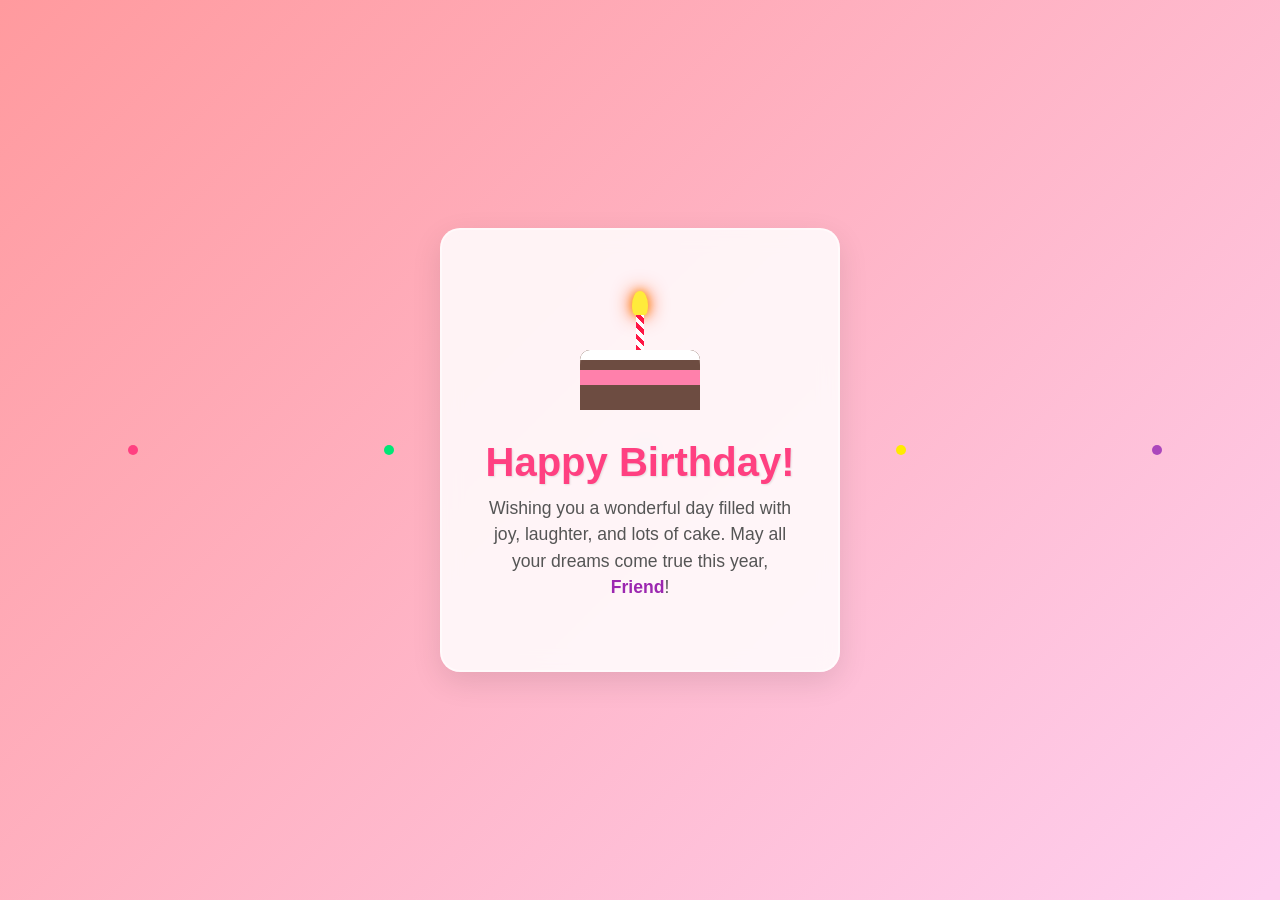
==== index.html @ 46f2a2b0 "save file" ====
<!DOCTYPE html>
<html lang="en">
<head>
    <meta charset="UTF-8">
    <meta name="viewport" content="width=device-width, initial-scale=1.0">
    <title>Happy Birthday!</title>
    <style>
        /* Reset and Base Styles */
        * {
            margin: 0;
            padding: 0;
            box-sizing: border-box;
        }

        body {
            min-height: 100vh;
            display: flex;
            justify-content: center;
            align-items: center;
            background: linear-gradient(135deg, #ff9a9e 0%, #fecfef 99%, #fecfef 100%);
            font-family: 'Segoe UI', Tahoma, Geneva, Verdana, sans-serif;
            overflow: hidden;
        }

        /* Card Container */
        .card {
            background: rgba(255, 255, 255, 0.85);
            padding: 40px;
            border-radius: 20px;
            box-shadow: 0 10px 30px rgba(0, 0, 0, 0.1);
            text-align: center;
            backdrop-filter: blur(10px);
            border: 2px solid rgba(255, 255, 255, 0.5);
            max-width: 400px;
            width: 90%;
            animation: popIn 1s ease-out;
        }

        /* Typography */
        h1 {
            color: #ff4081;
            font-size: 2.5rem;
            margin-bottom: 10px;
            text-shadow: 1px 1px 2px rgba(0,0,0,0.1);
            animation: floatText 3s ease-in-out infinite;
        }

        p {
            color: #555;
            font-size: 1.1rem;
            line-height: 1.5;
            margin-bottom: 30px;
        }

        .name {
            font-weight: bold;
            color: #9c27b0;
        }

        /* Cake Graphics (Pure CSS) */
        .cake-container {
            position: relative;
            width: 150px;
            height: 150px;
            margin: 0 auto 20px auto;
        }

        .cake {
            position: absolute;
            bottom: 10px;
            left: 50%;
            transform: translateX(-50%);
            width: 120px;
            height: 60px;
            background: #6d4c41;
            border-radius: 10px 10px 0 0;
            box-shadow: inset 0 5px 0 #8d6e63;
        }

        .cake::before {
            content: '';
            position: absolute;
            top: 20px;
            left: 0;
            width: 120px;
            height: 15px;
            background: #ff80ab;
        }

        .cake::after {
            content: '';
            position: absolute;
            top: 0;
            left: 0;
            width: 120px;
            height: 10px;
            background: #fff;
            border-radius: 10px 10px 0 0;
        }

        /* Candle */
        .candle {
            position: absolute;
            bottom: 70px;
            left: 50%;
            transform: translateX(-50%);
            width: 8px;
            height: 35px;
            background: linear-gradient(to right, #e0e0e0, #f5f5f5);
            border-radius: 2px;
        }

        .candle::before {
            content: '';
            position: absolute;
            top: 0;
            left: 0;
            width: 100%;
            height: 100%;
            background: repeating-linear-gradient(45deg, #ff1744, #ff1744 4px, #fff 4px, #fff 8px);
        }

        /* Flame Animation */
        .flame {
            position: absolute;
            bottom: 105px;
            left: 50%;
            transform: translateX(-50%);
            width: 16px;
            height: 24px;
            background: #ffeb3b;
            border-radius: 50% 50% 20% 20% / 60% 60% 40% 40%;
            box-shadow: 0 0 10px #ff9100, 0 0 20px #ff3d00;
            animation: flicker 0.6s ease-in-out infinite alternate;
            transform-origin: bottom center;
        }

        /* Confetti Elements */
        .confetti {
            position: absolute;
            width: 10px;
            height: 10px;
            border-radius: 50%;
            animation: fall infinite linear;
        }

        /* Animations */
        @keyframes popIn {
            0% { transform: scale(0.8); opacity: 0; }
            100% { transform: scale(1); opacity: 1; }
        }

        @keyframes flicker {
            0% { transform: translateX(-50%) scale(1) rotate(-2deg); opacity: 0.9; }
            100% { transform: translateX(-50%) scale(1.1) rotate(2deg); opacity: 1; }
        }

        @keyframes floatText {
            0%, 100% { transform: translateY(0); }
            50% { transform: translateY(-8px); }
        }

        @keyframes fall {
            0% { transform: translateY(-10vh) rotate(0deg); opacity: 1; }
            100% { transform: translateY(110vh) rotate(360deg); opacity: 0; }
        }
    </style>
</head>
<body>

    <!-- Confetti Background Elements -->
    <div class="confetti" style="left: 10%; background: #ff4081; animation-duration: 4s; animation-delay: 0s;"></div>
    <div class="confetti" style="left: 30%; background: #00e676; animation-duration: 5s; animation-delay: 1s;"></div>
    <div class="confetti" style="left: 50%; background: #29b6f6; animation-duration: 3s; animation-delay: 0.5s;"></div>
    <div class="confetti" style="left: 70%; background: #ffea00; animation-duration: 6s; animation-delay: 2s;"></div>
    <div class="confetti" style="left: 90%; background: #ab47bc; animation-duration: 4.5s; animation-delay: 1.5s;"></div>

    <!-- Main Birthday Card -->
    <div class="card">
        <div class="cake-container">
            <div class="flame"></div>
            <div class="candle"></div>
            <div class="cake"></div>
        </div>
        <h1>Happy Birthday!</h1>
        <p>Wishing you a wonderful day filled with joy, laughter, and lots of cake. May all your dreams come true this year, <span class="name">Friend</span>!</p>
    </div>

</body>
</html>
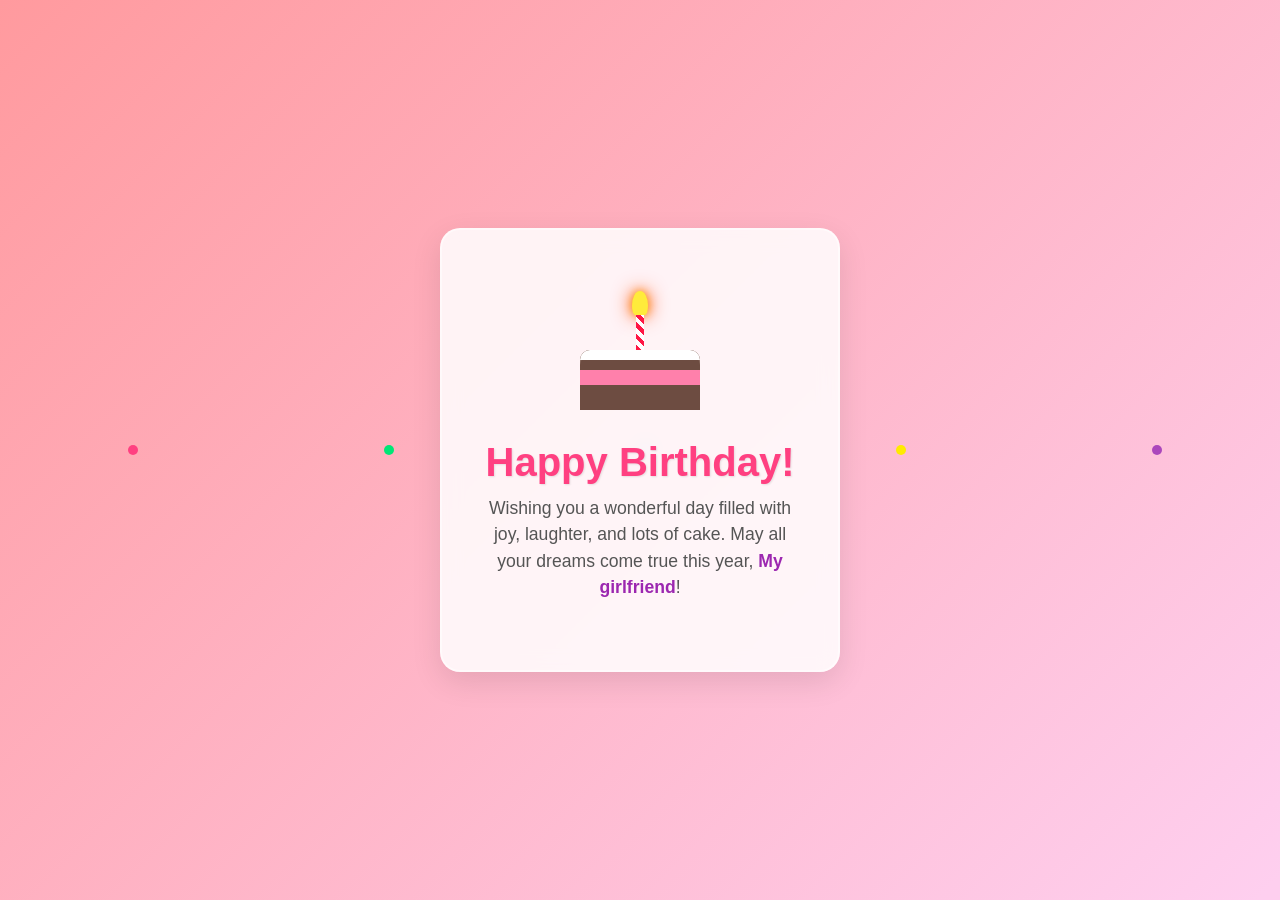
==== commit a8f91953: "changed text" ====
--- a/index.html
+++ b/index.html
@@ -183,7 +183,7 @@
             <div class="cake"></div>
         </div>
         <h1>Happy Birthday!</h1>
-        <p>Wishing you a wonderful day filled with joy, laughter, and lots of cake. May all your dreams come true this year, <span class="name">Friend</span>!</p>
+        <p>Wishing you a wonderful day filled with joy, laughter, and lots of cake. May all your dreams come true this year, <span class="name">My girlfriend</span>!</p>
     </div>
 
 </body>
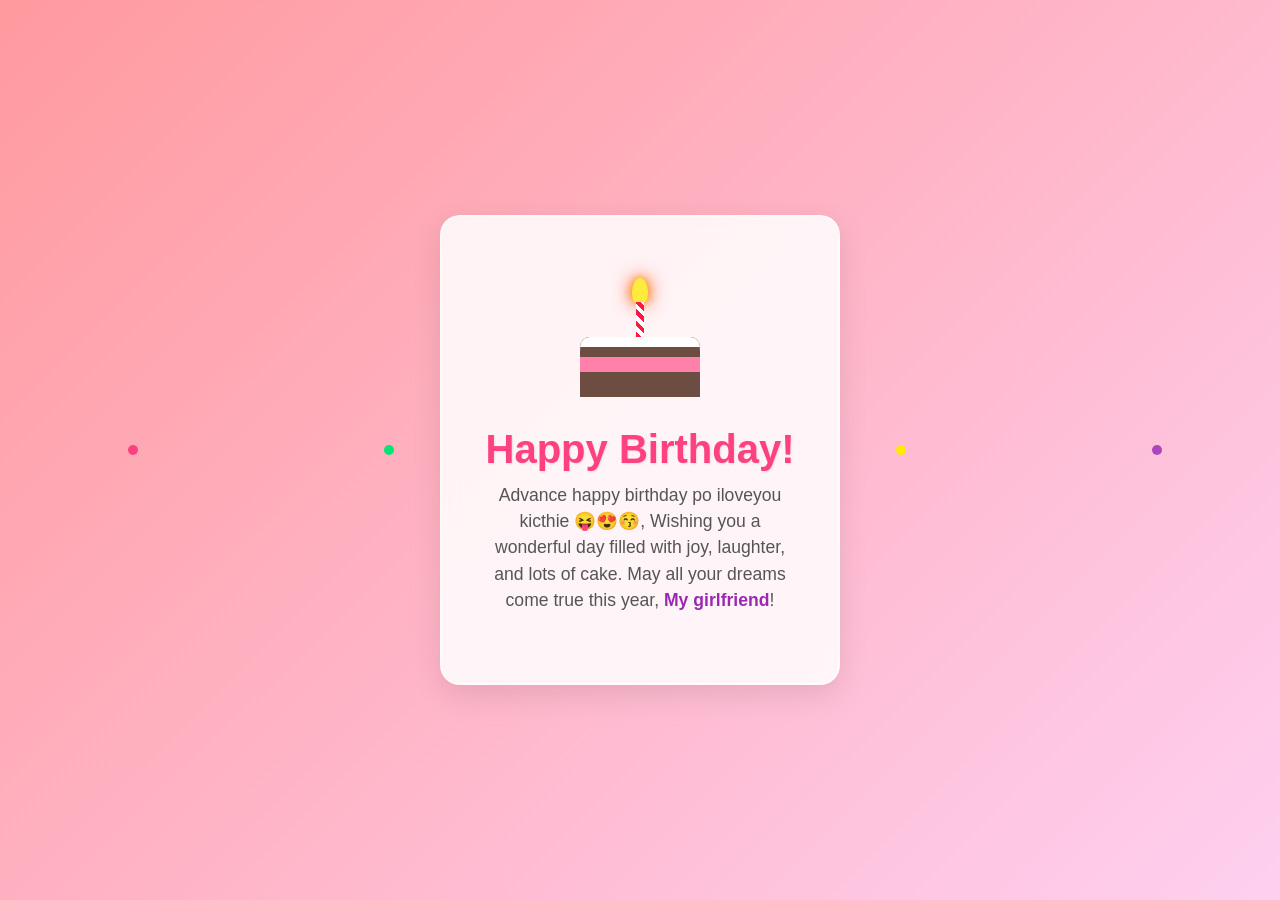
==== commit c23805e9: "changed text" ====
--- a/index.html
+++ b/index.html
@@ -183,7 +183,7 @@
             <div class="cake"></div>
         </div>
         <h1>Happy Birthday!</h1>
-        <p>Wishing you a wonderful day filled with joy, laughter, and lots of cake. May all your dreams come true this year, <span class="name">My girlfriend</span>!</p>
+        <p>Advance happy birthday po iloveyou kicthie 😝😍😚, Wishing you a wonderful day filled with joy, laughter, and lots of cake. May all your dreams come true this year, <span class="name">My girlfriend</span>!</p>
     </div>
 
 </body>
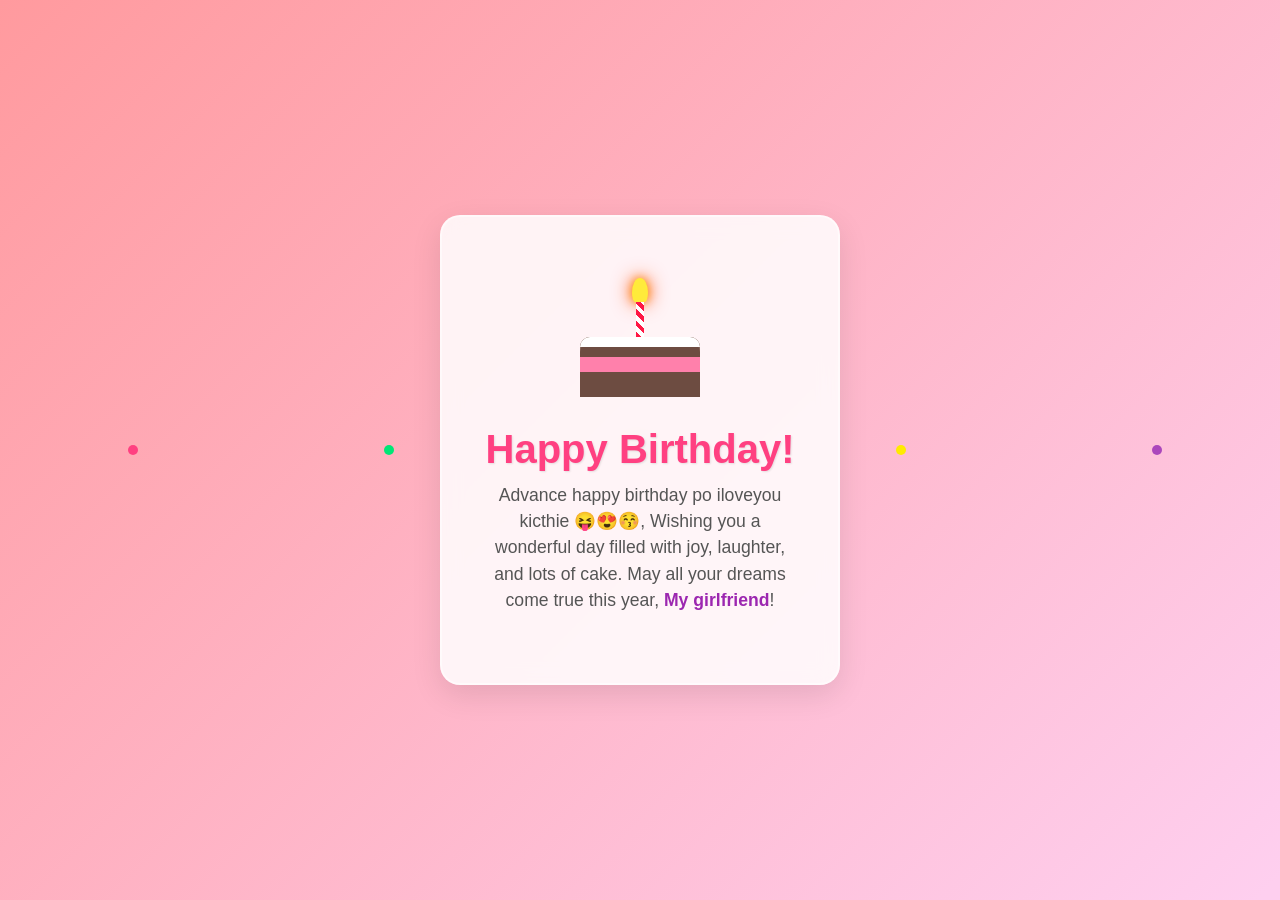
==== commit 04f91610: "changed keyframe fall and add confetti" ====
--- a/index.html
+++ b/index.html
@@ -33,7 +33,7 @@
             border: 2px solid rgba(255, 255, 255, 0.5);
             max-width: 400px;
             width: 90%;
-            animation: popIn 1s ease-out;
+            animation: pulse 1s ease-out;
         }
 
         /* Typography */
@@ -145,7 +145,7 @@
         }
 
         /* Animations */
-        @keyframes popIn {
+        @keyframes pulse {
             0% { transform: scale(0.8); opacity: 0; }
             100% { transform: scale(1); opacity: 1; }
         }
@@ -161,8 +161,11 @@
         }
 
         @keyframes fall {
-            0% { transform: translateY(-10vh) rotate(0deg); opacity: 1; }
-            100% { transform: translateY(110vh) rotate(360deg); opacity: 0; }
+            0% { transform: translateY(-50px) translateX(0) rotate(0deg); opacity: 1; }
+            25% { transform: translateY(25vh) translateX(30px) rotate(90deg) }
+            50% { transform: translateY(50vh) translateX(-30px)rotate(180deg) }
+            75% { transform: translateY(75vh) translateX(30px) rotate(270deg) }
+            100% { transform: translateY(105vh) translateX(0px) rotate(360deg); opacity: 0; }
         }
     </style>
 </head>
@@ -174,7 +177,7 @@
     <div class="confetti" style="left: 50%; background: #29b6f6; animation-duration: 3s; animation-delay: 0.5s;"></div>
     <div class="confetti" style="left: 70%; background: #ffea00; animation-duration: 6s; animation-delay: 2s;"></div>
     <div class="confetti" style="left: 90%; background: #ab47bc; animation-duration: 4.5s; animation-delay: 1.5s;"></div>
-
+    <div class="confetti" style="left: 100; background: green; animation-duration: 5s; animation-delay: 1s;"></div>
     <!-- Main Birthday Card -->
     <div class="card">
         <div class="cake-container">
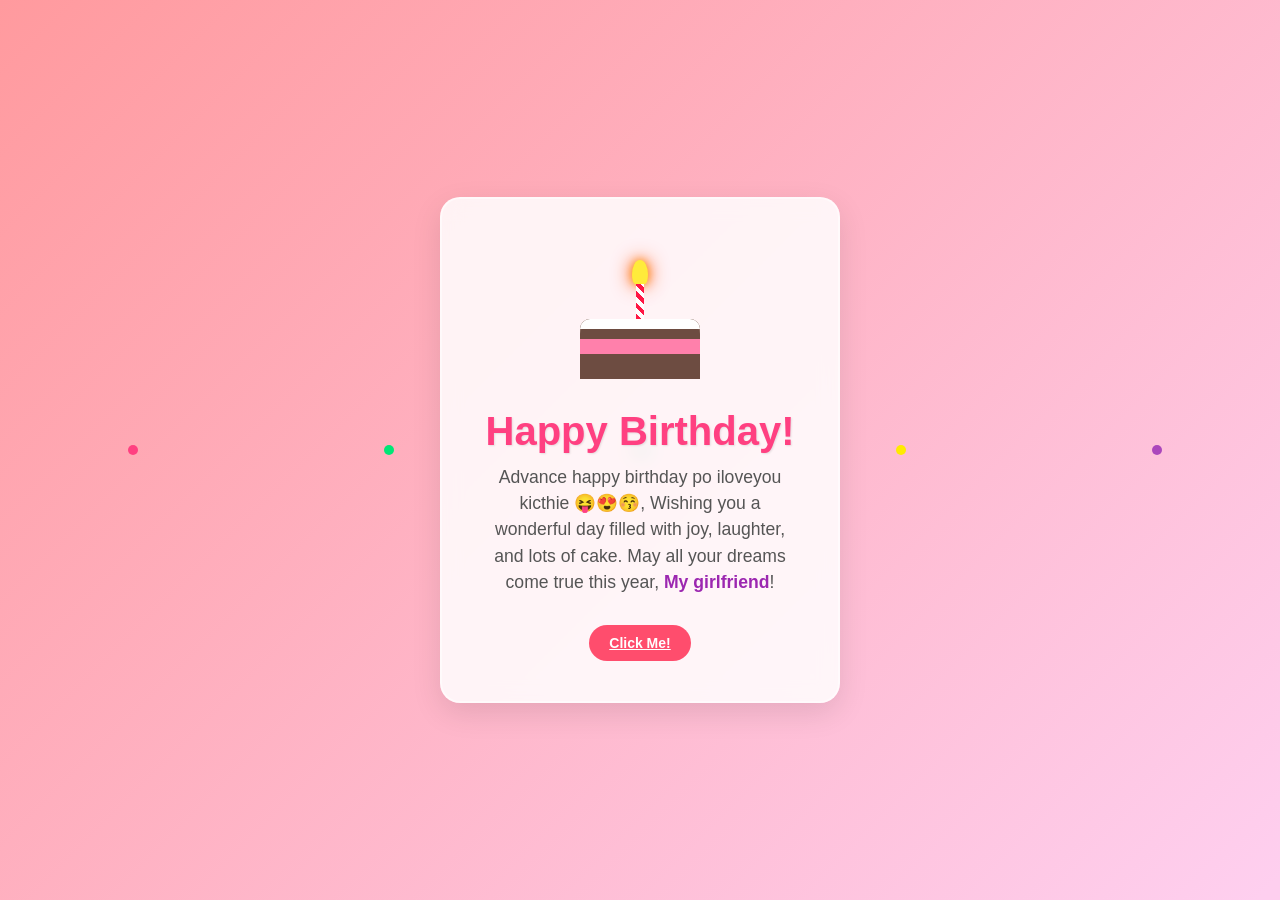
==== commit c7a0793c: "button with vid" ====
--- a/index.html
+++ b/index.html
@@ -34,6 +34,21 @@
             max-width: 400px;
             width: 90%;
             animation: pulse 1s ease-out;
+        }
+        .card-btn {
+            display: flex;
+            margin: 15px auto 0 auto;
+            padding: 10px 20px;
+            background-color: #ff4d6d;
+            color: #ffffff;
+            font-size: 14px;
+            font-weight: bold;
+            border: none;
+            border-radius: 20px;
+            cursor: pointer;
+            transition: all 0.2s ease-in-out;
+            text-align: center;
+            width: fit-content;
         }
 
         /* Typography */
@@ -187,7 +202,11 @@
         </div>
         <h1>Happy Birthday!</h1>
         <p>Advance happy birthday po iloveyou kicthie 😝😍😚, Wishing you a wonderful day filled with joy, laughter, and lots of cake. May all your dreams come true this year, <span class="name">My girlfriend</span>!</p>
-    </div>
+        
+     <a href="https://vt.tiktok.com/ZS4bmr2Xp/" target="_blank" class="card-btn">
+                Click Me! </a>
+
+      </div>
 
 </body>
 </html>
